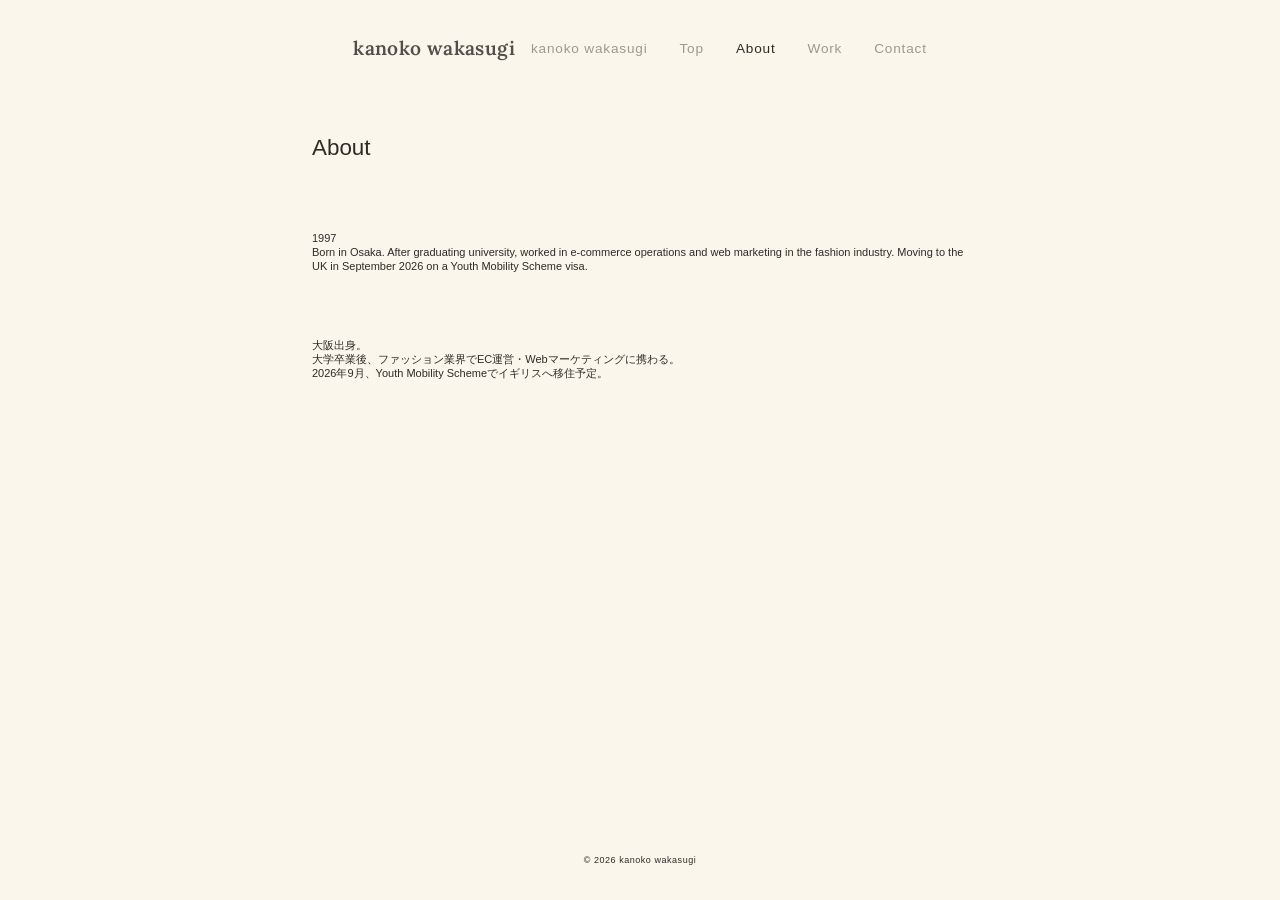
==== about/index.html @ 73db2cd2 "Update index.html" ====
<!DOCTYPE html>
<html lang="en">
<head>
<meta charset="UTF-8">
<meta name="viewport" content="width=device-width, initial-scale=1.0">
<title>About — Kanoko Wakasugi</title>
<link rel="preconnect" href="https://fonts.googleapis.com">
<link rel="preconnect" href="https://fonts.gstatic.com" crossorigin>
<link href="https://fonts.googleapis.com/css2?family=Lora:wght@400;500;600&family=Inter:wght@300;400;500;600&display=swap" rel="stylesheet">
<link rel="icon" type="image/png" sizes="32x32" href="../favicon-32.png">
<link rel="icon" type="image/png" sizes="192x192" href="../favicon-192.png">
<link rel="apple-touch-icon" href="../apple-touch-icon.png">
<link rel="stylesheet" href="../style.css?v=10">
</head>
<body>

<header class="site-header">
  <span class="header-spacer" aria-hidden="true"></span>
 <a href="../index.html" class="brand">kanoko wakasugi</a>
  <button class="menu-toggle" id="menu-toggle" aria-label="Menu" aria-expanded="false" aria-controls="site-nav">
    <span></span><span></span><span></span>
  </button>
  <nav class="site-nav" id="site-nav">
   <a href="../index.html" class="nav-menu-brand">kanoko wakasugi</a>
    <a href="../index.html">Top</a>
    <a href="../about/index.html" class="is-active">About</a>
    <a href="../works/index.html">Work</a>
    <a href="../contact/index.html">Contact</a>
    <ul class="icon-row">
      <li>
        <a href="https://www.instagram.com/kanokowakasugi" target="_blank" rel="noopener" aria-label="Instagram">
          <svg viewBox="0 0 24 24" fill="none" stroke="currentColor" stroke-width="1.9" stroke-linecap="round" stroke-linejoin="round">
            <rect x="2" y="2" width="20" height="20" rx="5"/>
            <path d="M16 11.37A4 4 0 1 1 12.63 8 4 4 0 0 1 16 11.37z"/>
            <line x1="17.5" y1="6.5" x2="17.51" y2="6.5"/>
          </svg>
        </a>
      </li>
      <li>
        <a href="https://www.tiktok.com/@kanokowakasugi" target="_blank" rel="noopener" aria-label="TikTok">
          <svg viewBox="0 0 24 24" fill="currentColor" stroke="none">
            <path d="M21 7.917v4.034a9.948 9.948 0 0 1-5-1.951v6.95a6.5 6.5 0 1 1-8-6.326v4.326a2.5 2.5 0 1 0 4 2V1.967h4.083a6.005 6.005 0 0 0 4.917 4.95z"/>
          </svg>
        </a>
      </li>
      <li>
        <a href="https://www.youtube.com/@kanokowakasugi" target="_blank" rel="noopener" aria-label="YouTube">
          <svg viewBox="0 0 24 24" fill="currentColor" stroke="none">
            <rect x="1" y="4.5" width="22" height="15" rx="4"/>
            <polygon points="9.75 8.5 16.5 12 9.75 15.5" fill="var(--ivory)"/>
          </svg>
        </a>
      </li>
      <li>
        <a href="https://jp.pinterest.com/wakasugikanoko/" target="_blank" rel="noopener" aria-label="Pinterest">
          <svg viewBox="0 0 24 24" fill="currentColor" stroke="none">
            <path d="M12.017 0C5.396 0 0 5.396 0 12.017c0 5.068 3.158 9.394 7.611 11.137-.105-.949-.2-2.405.042-3.441.218-.937 1.407-5.965 1.407-5.965s-.359-.719-.359-1.782c0-1.668.967-2.914 2.171-2.914 1.023 0 1.518.769 1.518 1.69 0 1.029-.655 2.568-.994 3.995-.283 1.194.599 2.169 1.777 2.169 2.133 0 3.772-2.249 3.772-5.495 0-2.873-2.064-4.882-5.012-4.882-3.414 0-5.418 2.561-5.418 5.207 0 1.031.397 2.138.893 2.738a.36.36 0 0 1 .083.345c-.09.375-.293 1.194-.333 1.361-.053.225-.172.271-.402.165-1.495-.69-2.433-2.878-2.433-4.646 0-3.776 2.748-7.252 7.92-7.252 4.158 0 7.392 2.967 7.392 6.923 0 4.135-2.607 7.461-6.233 7.461-1.214 0-2.357-.629-2.75-1.378l-.748 2.853c-.271 1.043-1.002 2.35-1.492 3.146 1.124.345 2.317.535 3.556.535 6.624 0 12.017-5.393 12.017-12.017C24.034 5.396 18.641 0 12.017 0z"/>
          </svg>
        </a>
      </li>
      <li>
        <a href="mailto:kanokowakasugi@gmail.com" aria-label="Email">
          <svg viewBox="0 0 24 24" fill="none" stroke="currentColor" stroke-width="1.9" stroke-linecap="round" stroke-linejoin="round">
            <rect x="2" y="4" width="20" height="16" rx="2"/>
            <path d="m22 7-8.97 5.7a1.94 1.94 0 0 1-2.06 0L2 7"/>
          </svg>
        </a>
      </li>
    </ul>
  </nav>
</header>

<main class="wrap">

  <div class="page-title">
    <h1>About</h1>
  </div>
<div class="about-block">
    <p>
      1997<br>
      Born in Osaka. After graduating university, worked in e-commerce
      operations and web marketing in the fashion industry. Moving to the
      UK in September 2026 on a Youth Mobility Scheme visa.
    </p>
  </div>

  <div class="about-block">
    <p>
      大阪出身。<br>
      大学卒業後、ファッション業界でEC運営・Webマーケティングに携わる。<br>
      2026年9月、Youth Mobility Schemeでイギリスへ移住予定。
    </p>
  </div>

</main>

<footer class="site-footer">
  <span>© 2026 kanoko wakasugi</span>
</footer>

<script>
  const menuToggle = document.getElementById('menu-toggle');
  const siteNav = document.getElementById('site-nav');
  menuToggle.addEventListener('click', function () {
    const isOpen = siteNav.classList.toggle('is-open');
    menuToggle.classList.toggle('is-open');
    menuToggle.setAttribute('aria-expanded', isOpen);
    document.body.classList.toggle('no-scroll', isOpen);
  });
</script>

</body>
</html>
---- style.css ----
/* =========================================================
   Kanoko Wakasugi — Portfolio
   Tokens: Ivory / Beige / Blue / Grey / Navy / Brown
   Type: Lora (display) + Inter (body)
   ========================================================= */

:root {
  --ivory: #FAF6EC;
  --beige: #D6CCB6;
  --blue:  #7A8B99;
  --grey:  #A6ABA9;
  --navy:  #566473;
  --brown: #8A7A6A;
  --ink:   #2E2B27;

  --max-width: 720px;
  --space-xs: 0.5rem;
  --space-s: 1rem;
  --space-m: 2rem;
  --space-l: 4rem;
  --space-xl: 5rem;
}

* { box-sizing: border-box; }

html { scroll-behavior: smooth; height: 100%; }

body {
  margin: 0;
  min-height: 100vh;
  display: flex;
  flex-direction: column;
  background: var(--ivory);
  color: var(--ink);
  font-family: 'Helvetica', 'Arial', sans-serif;
  font-weight: 300;
  font-size: 15.5px;
  line-height: 1.7;
  -webkit-font-smoothing: antialiased;
}

@media (prefers-reduced-motion: reduce) {
  * { animation: none !important; transition: none !important; }
}

body.no-scroll {
  overflow: hidden;
}

a {
  color: var(--ink);
  text-decoration: none;
  border-bottom: 1px solid transparent;
  transition: border-color 0.3s ease, color 0.3s ease;
}

a:hover,
a:focus-visible {
  color: var(--blue);
  border-bottom-color: var(--blue);
}

a:focus-visible {
  outline: 2px solid var(--blue);
  outline-offset: 3px;
  border-radius: 1px;
}

h1, h2, h3 {
  font-family: 'Helvetica', 'Arial', sans-serif;
  font-weight: 500;
  color: var(--ink);
  margin: 0;
}

.wrap {
  width: 100%;
  flex: 1 0 auto;
  max-width: var(--max-width);
  margin: 0 auto;
  padding: var(--space-m) var(--space-m) var(--space-xl);
}

/* ---------- Header / nav ---------- */

.site-header {
  max-width: var(--max-width);
  margin: 0 auto;
  padding: var(--space-m) var(--space-m) 0;
  display: flex;
  justify-content: space-between;
  align-items: center;
  flex-wrap: wrap;
  gap: var(--space-s);
}

.site-header .brand {
  font-family: 'Lora', serif;
  font-size: 1.2rem;
  font-weight: 600;
  letter-spacing: 0.02em;
  color: var(--ink);
  opacity: 0.82;
  border-bottom: none;
  text-decoration: none;
}

.header-spacer {
  display: none;
}

.site-nav {
  display: flex;
  gap: var(--space-m);
  font-size: 0.85rem;
  letter-spacing: 0.03em;
}

.site-nav a {
  color: var(--ink);
  opacity: 0.45;
  border-bottom: none;
  letter-spacing: 0.06em;
}

.site-nav a.is-active,
.site-nav a:hover,
.site-nav a:focus-visible {
  opacity: 1;
  border-bottom: none;
  color: var(--ink);
}

/* ---------- Hamburger menu (mobile) ---------- */

.menu-toggle {
  display: none;
  background: none;
  border: none;
  padding: 0;
  width: 22px;
  height: 18px;
  position: relative;
  cursor: pointer;
}

.menu-toggle span {
  display: block;
  position: absolute;
  left: 0;
  width: 100%;
  height: 1px;
  background: var(--ink);
  transition: top 0.3s ease, transform 0.3s ease, opacity 0.3s ease;
}

.menu-toggle span:nth-child(1) {
  top: 0;
}

.menu-toggle span:nth-child(2) {
  top: 50%;
  transform: translateY(-50%);
}

.menu-toggle span:nth-child(3) {
  top: 100%;
  transform: translateY(-100%);
}

.menu-toggle.is-open span:nth-child(1) {
  top: 50%;
  transform: translateY(-50%) rotate(45deg);
}

.menu-toggle.is-open span:nth-child(2) {
  opacity: 0;
}

.menu-toggle.is-open span:nth-child(3) {
  top: 50%;
  transform: translateY(-50%) rotate(-45deg);
}

@media (max-width: 680px) {
  .wrap {
    padding-top: 6rem;
  }

  .site-header {
    display: block;
    text-align: center;
    position: fixed;
    top: 0;
    left: 0;
    right: 0;
    background: var(--ivory);
    z-index: 90;
  }

  .site-header .brand {
    display: block;
  }

  .header-spacer {
    display: none;
  }

  .menu-toggle {
    display: flex;
    position: fixed;
    top: 39px;
    right: 24px;
    z-index: 101;
  }

  .site-nav {
    display: none;
    position: fixed;
    inset: 0;
    flex-direction: column;
    align-items: center;
    justify-content: flex-start;
    padding: 4.5rem var(--space-m) var(--space-l);
    background: var(--ivory);
    z-index: 100;
  }

  .site-nav.is-open {
    display: flex;
  }

  .site-nav a.nav-menu-brand {
    font-family: 'Lora', serif;
    font-size: 1.2rem;
    font-weight: 600;
    letter-spacing: 0.02em;
    color: var(--ink);
    opacity: 0.82;
    border-bottom: none;
    text-decoration: none;
    display: block;
    margin-bottom: 35px;
  }

  .site-nav a.nav-menu-brand:hover,
  .site-nav a.nav-menu-brand:focus-visible {
    color: var(--ink);
    opacity: 0.82;
    border-bottom: none;
  }

  .site-nav a {
    font-size: 15px;
    margin: 0.75em 0;
  }

  .site-nav.is-open .icon-row {
    display: flex;
    margin-top: auto;
    padding-top: var(--space-l);
  }
}

/* ---------- Hero (home only) ---------- */

.hero {
  padding-top: var(--space-m);
  padding-bottom: var(--space-l);
}

/* ---------- Moodboard grid ---------- */

.moodboard {
  display: grid;
  grid-template-columns: 1.7fr 1fr;
  grid-template-rows: auto auto;
  gap: var(--space-s);
  max-width: 560px;
  margin-bottom: var(--space-l);
}

.moodboard-item {
  background: var(--beige);
  border-radius: 1px;
  position: relative;
  overflow: hidden;
}

.moodboard-item::after {
  content: attr(data-placeholder);
  position: absolute;
  inset: 0;
  display: flex;
  align-items: center;
  justify-content: center;
  text-align: center;
  padding: var(--space-s);
  font-size: 0.75rem;
  letter-spacing: 0.04em;
  color: var(--ink);
}

.moodboard-item img,
.moodboard-item video {
  width: 100%;
  height: 100%;
  object-fit: cover;
  display: block;
}

.moodboard-item--lg {
  grid-row: 1 / 3;
  aspect-ratio: 4 / 5;
}

.moodboard-item--sm {
  aspect-ratio: 4 / 3;
}

@media (max-width: 560px) {
  .moodboard {
    grid-template-columns: 1fr;
    grid-template-rows: none;
    max-width: 100%;
  }
  .moodboard-item--lg {
    grid-row: auto;
    aspect-ratio: 4 / 3;
  }
}

.hero .tagline {
  max-width: 380px;
  color: var(--ink);
  font-family: 'Times New Roman', Georgia, serif;
  font-style: italic;
  font-weight: 400;
  font-size: 1.2rem;
  line-height: 1.5;
  letter-spacing: 0.005em;
}

@media (max-width: 560px) {
  .hero .tagline {
    font-size: 0.9rem;
  }
}

/* ---------- Icon row (home) ---------- */

.icon-row {
  margin-top: var(--space-l);
  list-style: none;
  padding: 0;
  display: flex;
  justify-content: center;
  gap: var(--space-m);
}

/* ナビ内に複製したアイコン行は、モバイルでメニューを開いた時だけ表示 */
.site-nav .icon-row {
  display: none;
}

.icon-row a {
  display: inline-flex;
  align-items: center;
  justify-content: center;
  width: 32px;
  height: 32px;
  color: var(--ink);
  opacity: 1;
  border-bottom: none;
  transition: opacity 0.3s ease, transform 0.3s ease, color 0.3s ease;
}

.icon-row svg {
  width: 25px;
  height: 25px;
}

.icon-row a:hover,
.icon-row a:focus-visible {
  opacity: 1;
  color: var(--blue);
  transform: translateY(-2px);
}

/* ---------- Page header (non-home) ---------- */

.page-title {
  padding-top: var(--space-m);
  margin-bottom: var(--space-l);
}

.page-title h1 {
  font-size: clamp(1.2rem, 2.2vw, 1.4rem);
}

/* ---------- About ---------- */

.about-block {
  margin-bottom: var(--space-l);
}

.about-block .label {
  display: block;
  font-size: 0.75rem;
  letter-spacing: 0.09em;
  text-transform: uppercase;
  color: var(--ink);
  margin-bottom: var(--space-xs);
}

.about-block p,
.about-block ul {
  margin: 0;
  font-family: Helvetica, Arial, sans-serif;
  font-size: 11px;
  line-height: 1.3;
}

.about-block ul {
  list-style: none;
  padding-left: 0;
}

.about-block li {
  margin-bottom: 0.5em;
}

/* ---------- Typewriter (works) ---------- */

.typewriter-wrap {
  margin: var(--space-xl) 0;
  font-family: 'Helvetica', 'Arial', sans-serif;
  font-size: clamp(1.4rem, 4vw, 2rem);
  color: var(--ink);
}

.cursor {
  display: inline-block;
  margin-left: 2px;
  animation: blink 1s step-end infinite;
}

@keyframes blink {
  50% { opacity: 0; }
}

/* ---------- Contact ---------- */

.contact-email {
  margin-top: var(--space-l);
}

.contact-email a {
  font-family: 'Helvetica', 'Arial', sans-serif;
  font-size: 14px;
  color: var(--ink);
  border-bottom: none;
  letter-spacing: 0.02em;
}

.contact-email a:hover {
  color: var(--blue);
  border-bottom: none;
}

/* ---------- Footer ---------- */

.site-footer {
  max-width: var(--max-width);
  width: 100%;
  margin: 0 auto;
  padding: var(--space-l) var(--space-xs) var(--space-m);
  display: block;
  text-align: center;
  font-size: 9px;
  letter-spacing: 0.06em;
  color: var(--ink);
  flex-shrink: 0;
}
/* Home限定:アイコン行との余白を詰める */
.site-footer--home {
  padding-top: 0.02rem;
}

.site-footer a {
  color: var(--ink);
}

.site-footer a:hover {
  color: var(--blue);
}

@media (max-width: 480px) {
  .site-header { padding-top: var(--space-m); }
  .site-nav { gap: var(--space-s); font-size: 0.8rem; }
}
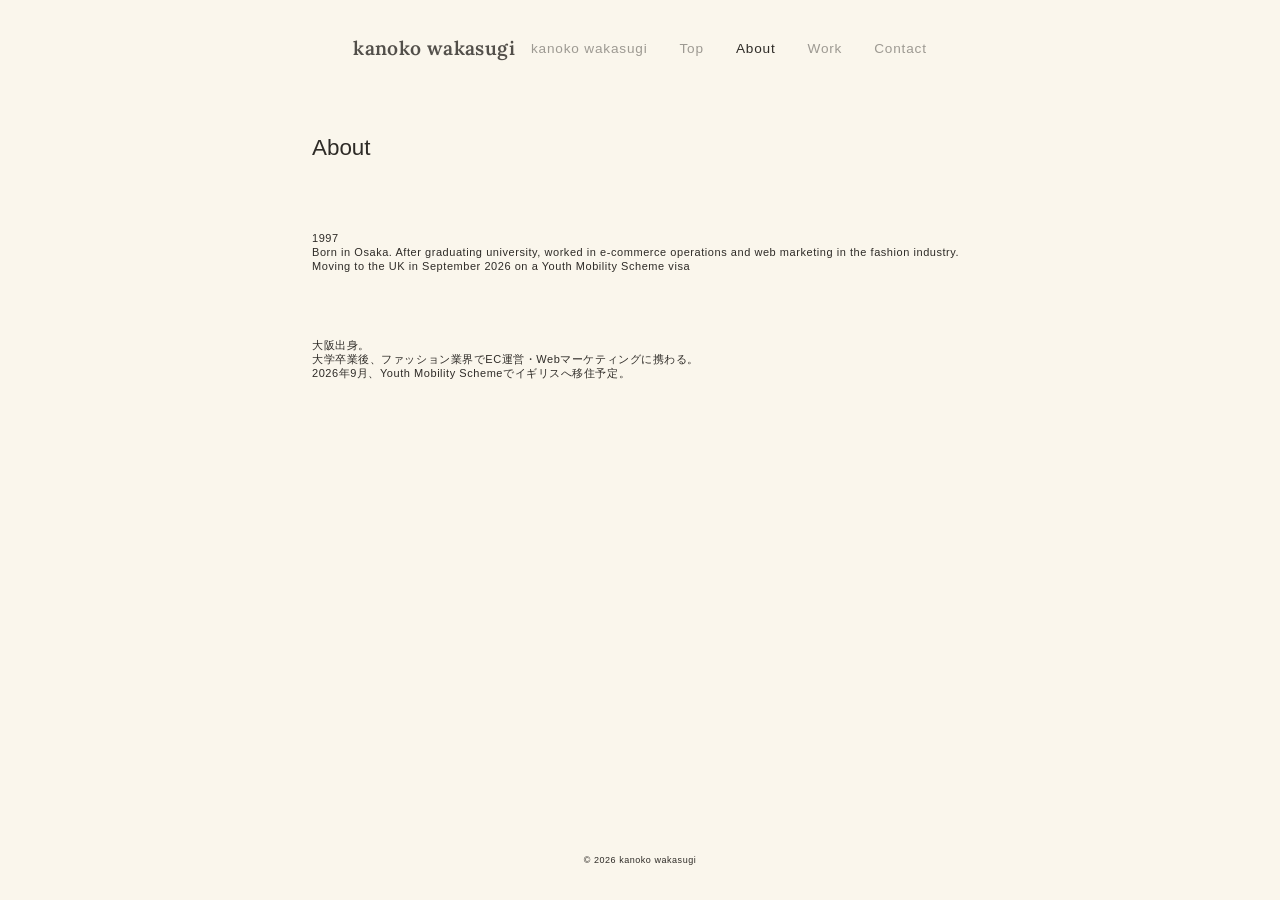
==== commit 7c50aea0: "Update index.html" ====
--- a/about/index.html
+++ b/about/index.html
@@ -76,22 +76,21 @@
     <h1>About</h1>
   </div>
 <div class="about-block">
+    <p>1997</p>
     <p>
-      1997<br>
       Born in Osaka. After graduating university, worked in e-commerce
       operations and web marketing in the fashion industry. Moving to the
-      UK in September 2026 on a Youth Mobility Scheme visa.
+      UK in September 2026 on a Youth Mobility Scheme visa
     </p>
   </div>
 
   <div class="about-block">
     <p>
-      大阪出身。<br>
+      大阪出身。 <br>
       大学卒業後、ファッション業界でEC運営・Webマーケティングに携わる。<br>
-      2026年9月、Youth Mobility Schemeでイギリスへ移住予定。
+       2026年9月、Youth Mobility Schemeでイギリスへ移住予定。
     </p>
   </div>
-
 </main>
 
 <footer class="site-footer">
--- a/style.css
+++ b/style.css
@@ -419,6 +419,7 @@
   font-family: Helvetica, Arial, sans-serif;
   font-size: 11px;
   line-height: 1.3;
+  letter-spacing: 0.05em;
 }
 
 .about-block ul {
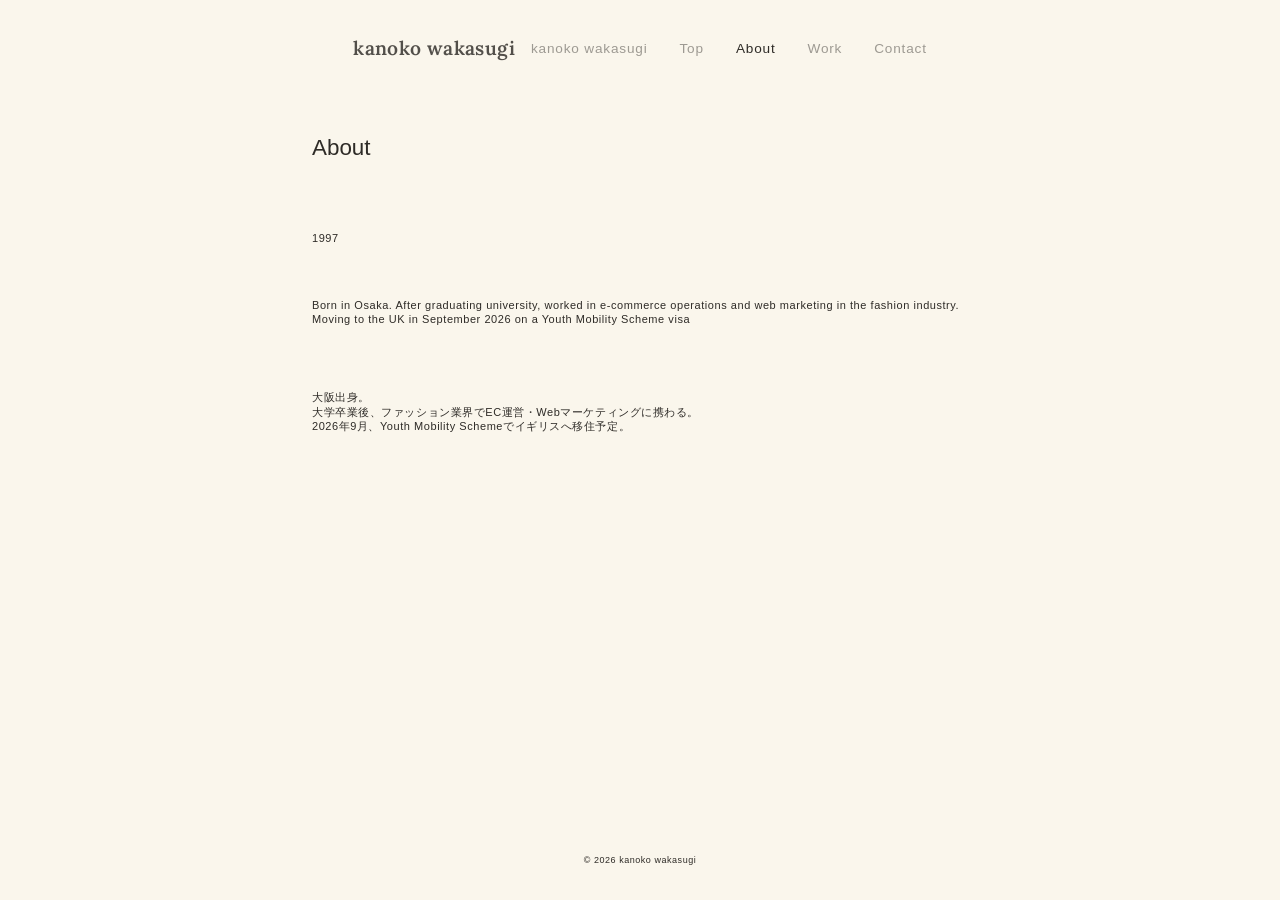
==== commit bb7055a0: "Update index.html" ====
--- a/about/index.html
+++ b/about/index.html
@@ -77,6 +77,8 @@
   </div>
 <div class="about-block">
     <p>1997</p>
+   <br>
+   <br>
     <p>
       Born in Osaka. After graduating university, worked in e-commerce
       operations and web marketing in the fashion industry. Moving to the
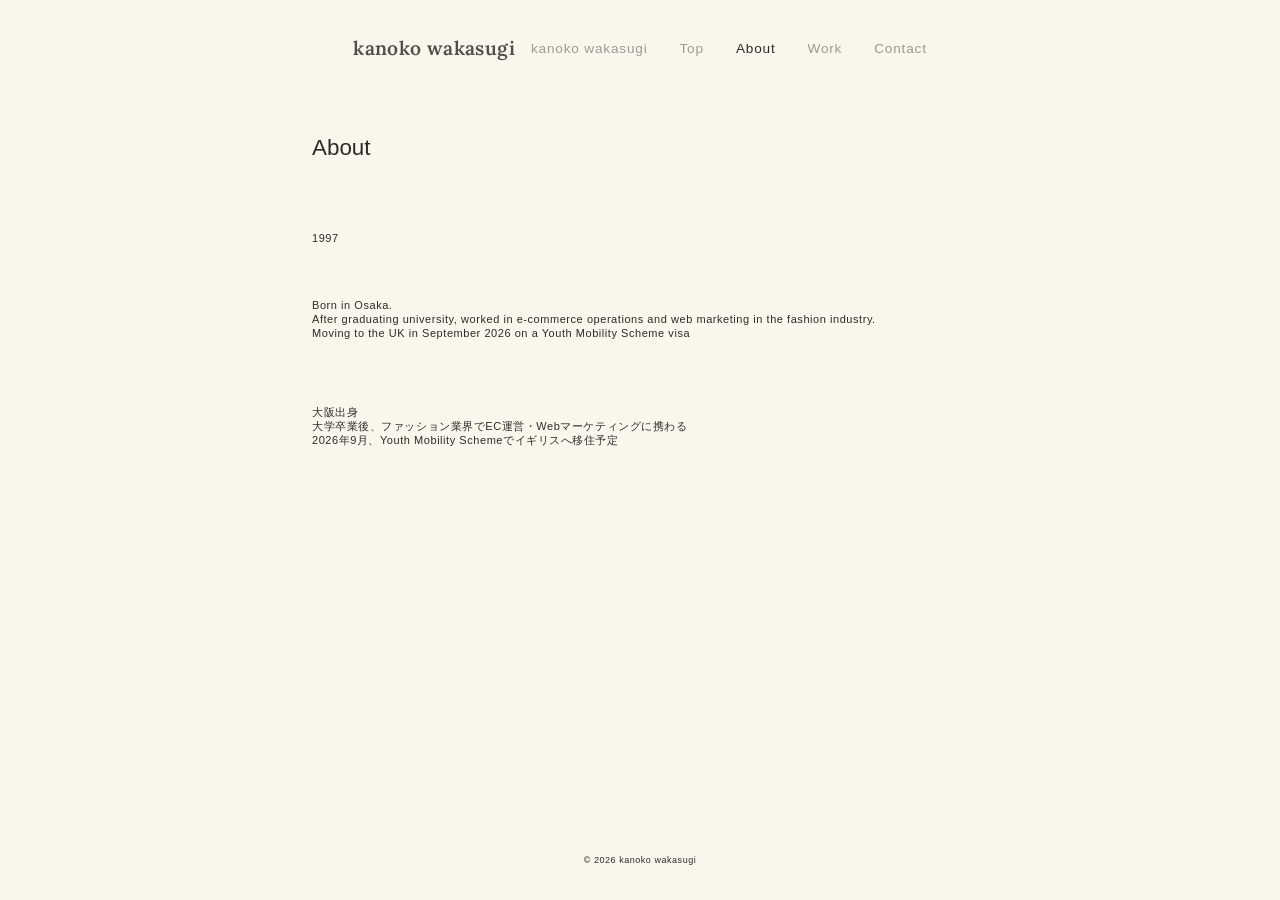
==== commit 5a2d7e78: "Update index.html" ====
--- a/about/index.html
+++ b/about/index.html
@@ -80,17 +80,18 @@
    <br>
    <br>
     <p>
-      Born in Osaka. After graduating university, worked in e-commerce
-      operations and web marketing in the fashion industry. Moving to the
-      UK in September 2026 on a Youth Mobility Scheme visa
+      Born in Osaka.  <br>
+      After graduating university, worked in e-commerce
+      operations and web marketing in the fashion industry. <br>
+      Moving to the UK in September 2026 on a Youth Mobility Scheme visa
     </p>
   </div>
 
   <div class="about-block">
     <p>
-      大阪出身。 <br>
-      大学卒業後、ファッション業界でEC運営・Webマーケティングに携わる。<br>
-       2026年9月、Youth Mobility Schemeでイギリスへ移住予定。
+      大阪出身 <br>
+      大学卒業後、ファッション業界でEC運営・Webマーケティングに携わる<br>
+       2026年9月、Youth Mobility Schemeでイギリスへ移住予定
     </p>
   </div>
 </main>
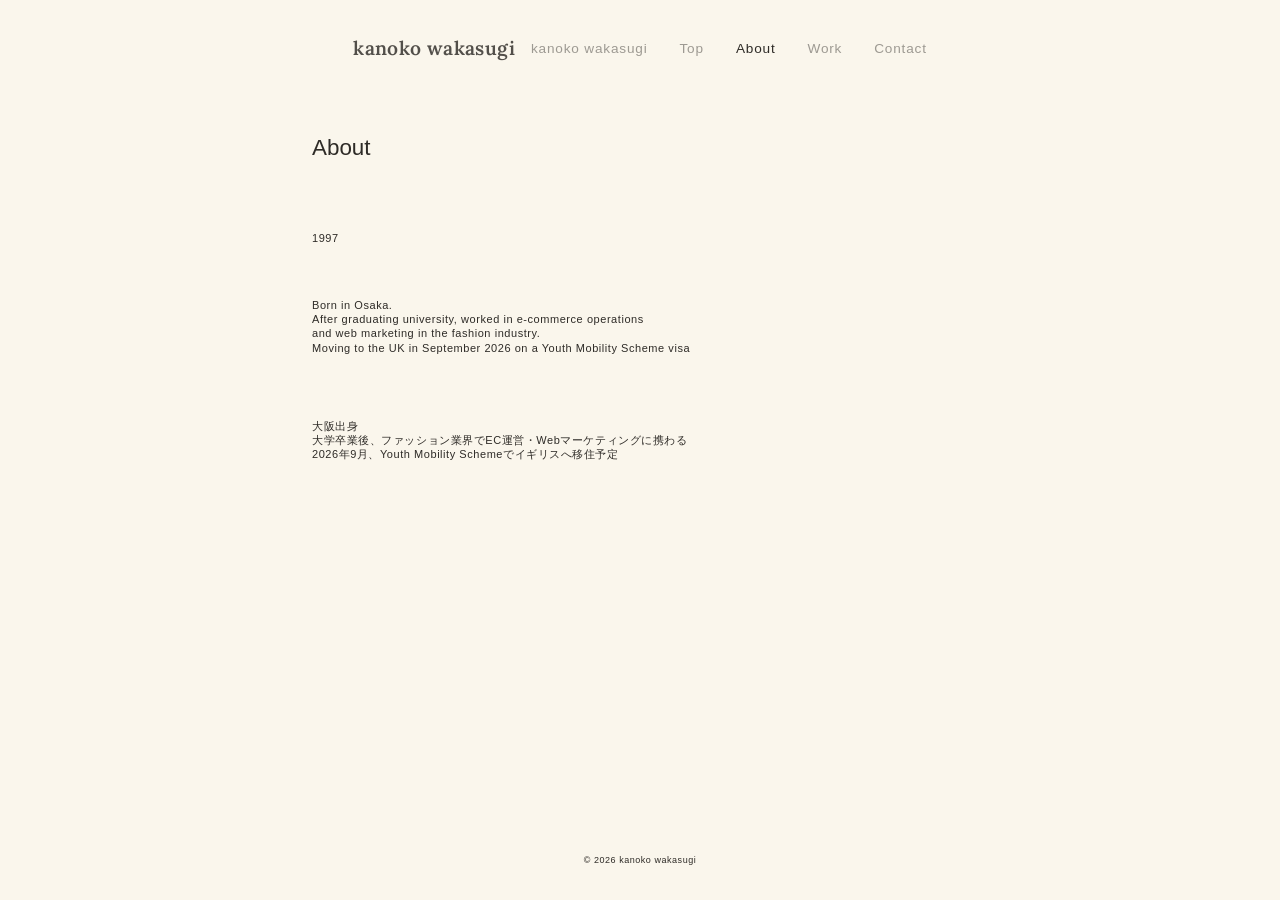
==== commit 2f893b59: "Update index.html" ====
--- a/about/index.html
+++ b/about/index.html
@@ -81,8 +81,8 @@
    <br>
     <p>
       Born in Osaka.  <br>
-      After graduating university, worked in e-commerce
-      operations and web marketing in the fashion industry. <br>
+      After graduating university, worked in e-commerce operations  <br>
+      and web marketing in the fashion industry. <br>
       Moving to the UK in September 2026 on a Youth Mobility Scheme visa
     </p>
   </div>
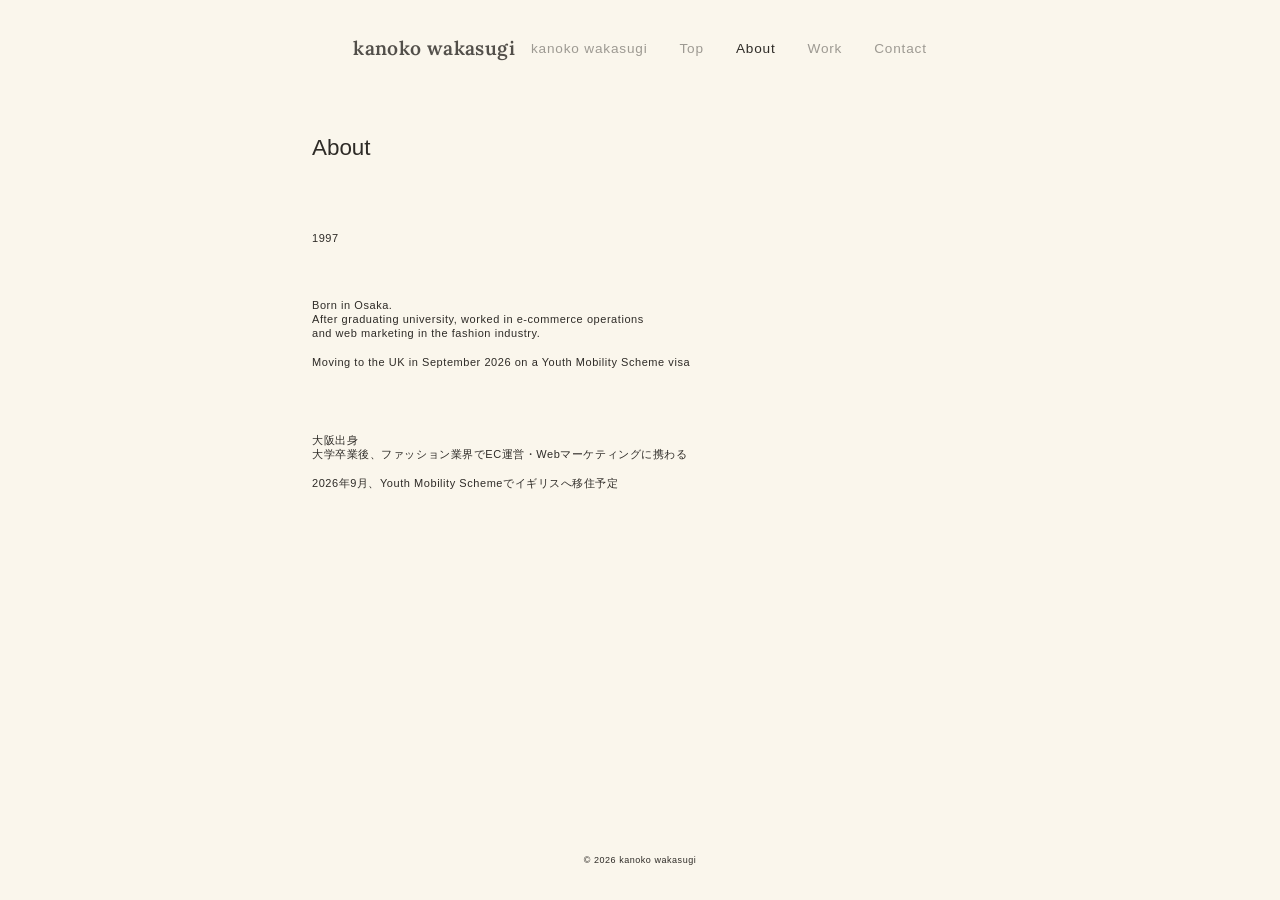
==== commit 80589393: "Update index.html" ====
--- a/about/index.html
+++ b/about/index.html
@@ -83,6 +83,7 @@
       Born in Osaka.  <br>
       After graduating university, worked in e-commerce operations  <br>
       and web marketing in the fashion industry. <br>
+       <br>
       Moving to the UK in September 2026 on a Youth Mobility Scheme visa
     </p>
   </div>
@@ -91,7 +92,8 @@
     <p>
       大阪出身 <br>
       大学卒業後、ファッション業界でEC運営・Webマーケティングに携わる<br>
-       2026年9月、Youth Mobility Schemeでイギリスへ移住予定
+       <br>
+      2026年9月、Youth Mobility Schemeでイギリスへ移住予定
     </p>
   </div>
 </main>
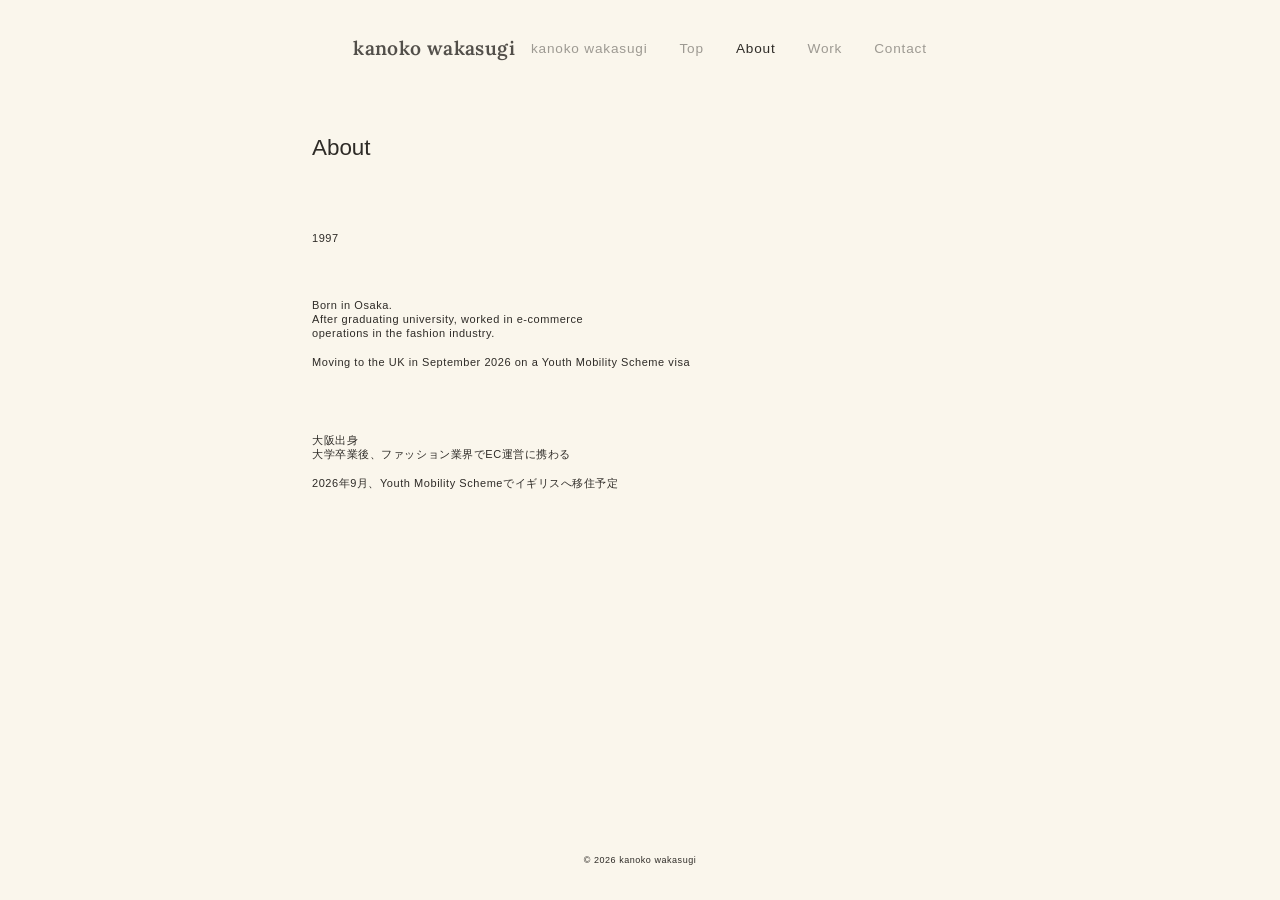
==== commit 1d66b201: "Update index.html" ====
--- a/about/index.html
+++ b/about/index.html
@@ -81,8 +81,8 @@
    <br>
     <p>
       Born in Osaka.  <br>
-      After graduating university, worked in e-commerce operations  <br>
-      and web marketing in the fashion industry. <br>
+      After graduating university, worked in e-commerce <br>
+      operations in the fashion industry. <br>
        <br>
       Moving to the UK in September 2026 on a Youth Mobility Scheme visa
     </p>
@@ -91,7 +91,7 @@
   <div class="about-block">
     <p>
       大阪出身 <br>
-      大学卒業後、ファッション業界でEC運営・Webマーケティングに携わる<br>
+      大学卒業後、ファッション業界でEC運営に携わる<br>
        <br>
       2026年9月、Youth Mobility Schemeでイギリスへ移住予定
     </p>
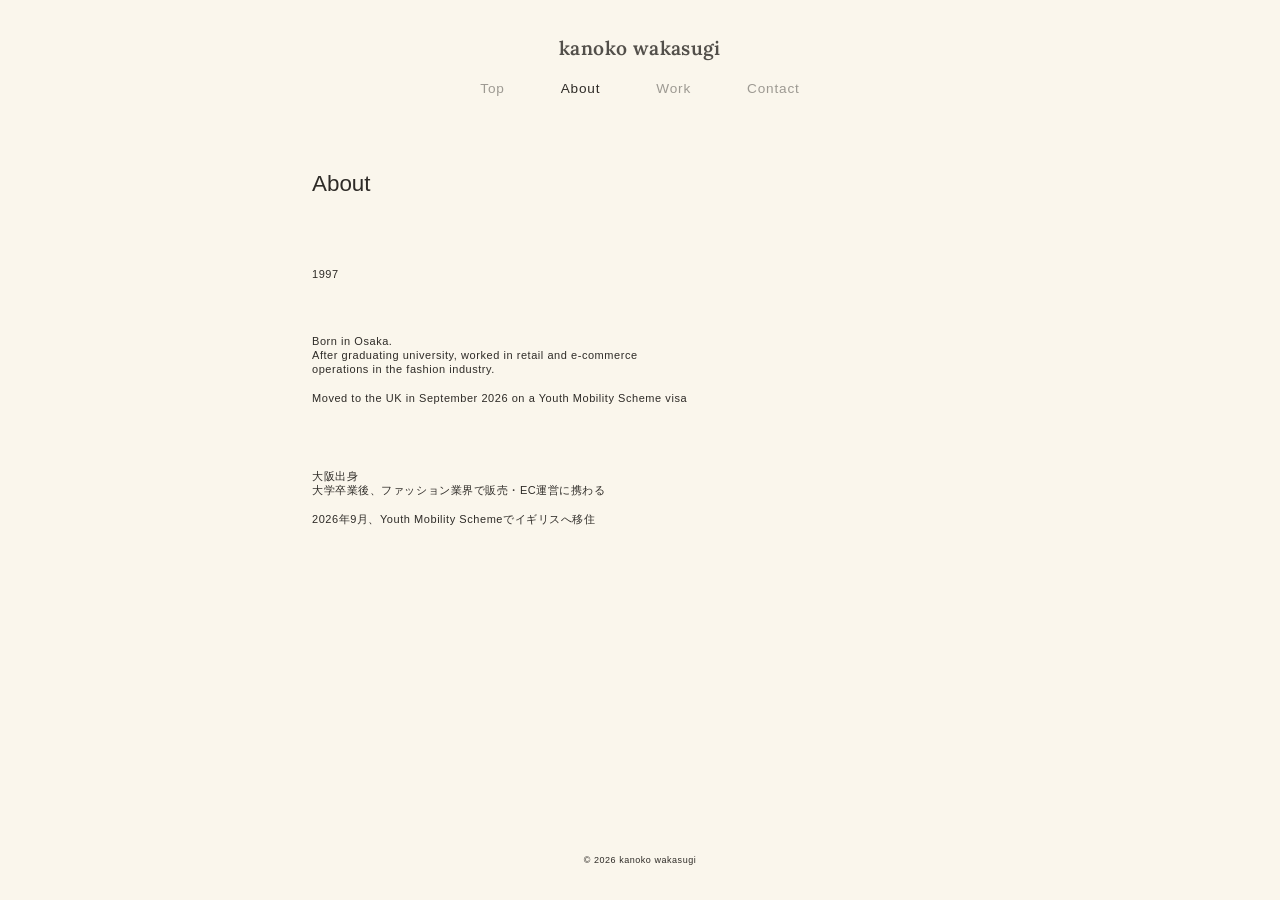
==== commit 019b9c3a: "Update index.html" ====
--- a/about/index.html
+++ b/about/index.html
@@ -81,19 +81,19 @@
    <br>
     <p>
       Born in Osaka.  <br>
-      After graduating university, worked in e-commerce <br>
+      After graduating university, worked in retail and e-commerce <br>
       operations in the fashion industry. <br>
        <br>
-      Moving to the UK in September 2026 on a Youth Mobility Scheme visa
+      Moved to the UK in September 2026 on a Youth Mobility Scheme visa
     </p>
   </div>
 
   <div class="about-block">
     <p>
       大阪出身 <br>
-      大学卒業後、ファッション業界でEC運営に携わる<br>
+      大学卒業後、ファッション業界で販売・EC運営に携わる<br>
        <br>
-      2026年9月、Youth Mobility Schemeでイギリスへ移住予定
+      2026年9月、Youth Mobility Schemeでイギリスへ移住
     </p>
   </div>
 </main>
--- a/style.css
+++ b/style.css
@@ -18,7 +18,7 @@
   --space-s: 1rem;
   --space-m: 2rem;
   --space-l: 4rem;
-  --space-xl: 5rem;
+  --space-xl: 2rem;
 }
 
 * { box-sizing: border-box; }
@@ -84,17 +84,16 @@
 /* ---------- Header / nav ---------- */
 
 .site-header {
+  width: 100%;
   max-width: var(--max-width);
   margin: 0 auto;
   padding: var(--space-m) var(--space-m) 0;
-  display: flex;
-  justify-content: space-between;
-  align-items: center;
-  flex-wrap: wrap;
-  gap: var(--space-s);
+  text-align: center;
 }
 
 .site-header .brand {
+  display: block;
+  margin-bottom: 0.8rem;
   font-family: 'Lora', serif;
   font-size: 1.2rem;
   font-weight: 600;
@@ -105,15 +104,13 @@
   text-decoration: none;
 }
 
-.header-spacer {
-  display: none;
-}
-
 .site-nav {
   display: flex;
-  gap: var(--space-m);
+  justify-content: center;
+  gap: 3.5rem;
   font-size: 0.85rem;
   letter-spacing: 0.03em;
+  margin-top: 0.5rem;
 }
 
 .site-nav a {
@@ -122,6 +119,7 @@
   border-bottom: none;
   letter-spacing: 0.06em;
 }
+.nav-menu-brand { display: none; }
 
 .site-nav a.is-active,
 .site-nav a:hover,
@@ -200,10 +198,6 @@
 
   .site-header .brand {
     display: block;
-  }
-
-  .header-spacer {
-    display: none;
   }
 
   .menu-toggle {
@@ -277,8 +271,9 @@
   grid-template-rows: auto auto;
   gap: var(--space-s);
   max-width: 560px;
-  margin-bottom: var(--space-l);
-}
+  margin: 0 auto var(--space-l);
+}
+
 
 .moodboard-item {
   background: var(--beige);
@@ -331,14 +326,18 @@
 }
 
 .hero .tagline {
+  align-self: center;
   max-width: 380px;
+  margin-top: 3rem;
+  margin-bottom: 0;
+  text-align: left;
   color: var(--ink);
   font-family: 'Times New Roman', Georgia, serif;
   font-style: italic;
   font-weight: 400;
-  font-size: 1.2rem;
-  line-height: 1.5;
-  letter-spacing: 0.005em;
+  font-size: 0.85rem;
+  line-height: 1.6;
+  letter-spacing: 0.03em;
 }
 
 @media (max-width: 560px) {
@@ -436,7 +435,7 @@
 .typewriter-wrap {
   margin: var(--space-xl) 0;
   font-family: 'Helvetica', 'Arial', sans-serif;
-  font-size: clamp(1.4rem, 4vw, 2rem);
+  font-size: 20px;
   color: var(--ink);
 }
 
@@ -500,3 +499,53 @@
   .site-header { padding-top: var(--space-m); }
   .site-nav { gap: var(--space-s); font-size: 0.8rem; }
 }
+@media (min-width: 681px) {
+  .wrap--home {
+    display: flex;
+    flex-direction: column;
+    justify-content: center;
+  }
+
+  .hero {
+    display: flex;
+    flex-direction: column;
+  }
+
+  .hero .tagline {
+    margin-top: 2rem;
+  }
+
+  .icon-row {
+    margin-top: 1rem;
+  }
+
+  .site-footer {
+    padding-top: 1rem;
+  }
+
+  .moodboard {
+    display: flex;
+    width: 100vw;
+    max-width: none;
+    margin-left: calc(-50vw + 50%);
+    gap: 1.5rem;
+  }
+
+  .moodboard-item {
+    flex: 1;
+    aspect-ratio: 4 / 3;
+    height: auto;
+  }
+
+  .moodboard-item--lg {
+    order: 2;
+  }
+
+  .moodboard-item--sm:nth-of-type(1) {
+    order: 1;
+  }
+
+  .moodboard-item--sm:nth-of-type(2) {
+    order: 3;
+  }
+}
